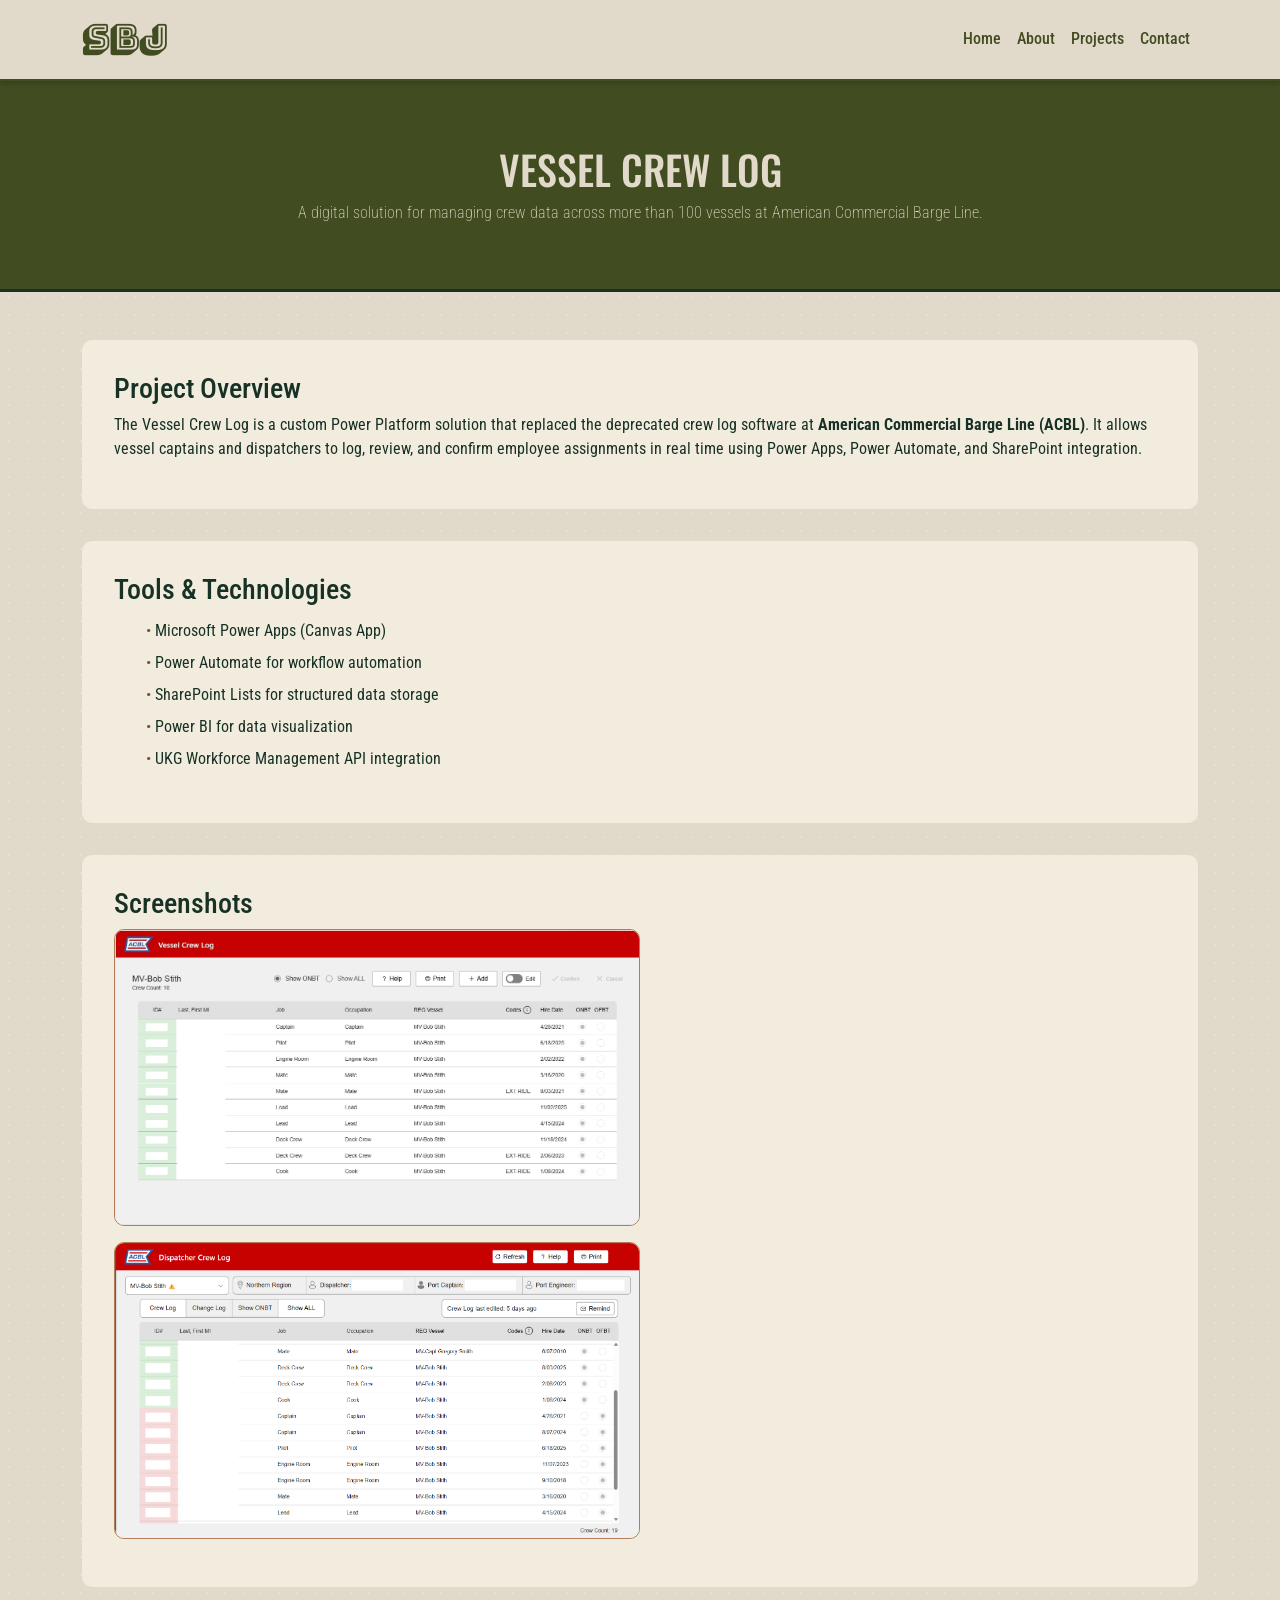
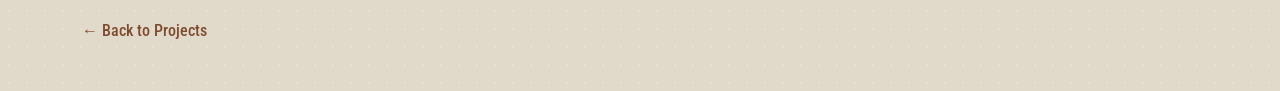
==== vessel-crew-log.html @ fe6d24fa "Initial commit Signed-off-by: Spencer Jessee <spencerjessee88@yahoo.com>" ====
<!doctype html>
<html lang="en">
<head>
  <meta charset="utf-8" />
  <meta name="viewport" content="width=device-width, initial-scale=1" />
  <title>Spencer's Projects | Vessel Crew Log</title>

  <!-- Bootstrap CSS -->
  <link
    href="https://cdn.jsdelivr.net/npm/bootstrap@5.3.3/dist/css/bootstrap.min.css"
    rel="stylesheet"
    integrity="sha384-QWTKZyjpPEjISv5WaRU9OFeRpok6YctnYmDr5pNlyT2bRjXh0JMhjY6hW+ALEwIH"
    crossorigin="anonymous"
  />

  <!-- Google Fonts -->
  <link rel="preconnect" href="https://fonts.googleapis.com">
  <link rel="preconnect" href="https://fonts.gstatic.com" crossorigin>
  <link href="https://fonts.googleapis.com/css2?family=Bungee+Shade&family=Oswald:wght@200..700&family=Roboto+Condensed:ital,wght@0,100..900;1,100..900&display=swap" rel="stylesheet">

  <!-- Custom CSS -->
  <link href="assets/css/style.css" rel="stylesheet" />
  <style>
    /* Page-specific CSS */
    .project-header {
      background-color: #424c21;
      color: #e1d9c9;
      padding: 4rem 0 3rem;
      text-align: center;
      border-bottom: 3px solid #173125;
    }

    .project-header h1 {
      font-family: "Oswald", sans-serif;
      font-size: 2.5rem;
    }

    .project-header p {
          color: #e1d9c9;
          font-weight: 200;
        }

    .project-section {
      background-color: #f2ecdf;
      border-radius: 10px;
      padding: 2rem;
      margin-bottom: 2rem;
    }

    .project-tools li {
      list-style: none;
      padding: 4px 0;
    }

    .project-tools li::before {
      content: "• ";
      color: #7f4b30;
    }

    .project-img {
      border-radius: 10px;
      margin-bottom: 1rem;
      border: 1px solid #b27d57;
      max-height: 350px;
      object-fit: cover;
    }

    .back-link {
      color: #7f4b30;
      text-decoration: none;
      font-weight: 500;
    }

    .back-link:hover {
      text-decoration: underline;
      color: #b27d57;
    }
  </style>
</head>

<body>
  <!-- Navbar -->
  <nav class="navbar navbar-expand-lg custom-navbar sticky-top">
    <div class="container">
      <a id="logoButton" class="navbar-brand logo-text" href="index.html">SBJ</a>
      <button class="navbar-toggler" data-bs-toggle="collapse" data-bs-target="#nav">
        <span class="navbar-toggler-icon"></span>
      </button>
      <div id="nav" class="collapse navbar-collapse">
        <ul class="navbar-nav ms-auto">
          <li class="nav-item"><a class="nav-link active" href="index.html">Home</a></li>
          <li class="nav-item"><a class="nav-link active" href="/index.html#about">About</a></li>
          <li class="nav-item"><a class="nav-link" href="/index.html#projects">Projects</a></li>
          <li class="nav-item"><a class="nav-link" href="/index.html#contact">Contact</a></li>
        </ul>
      </div>
    </div>
  </nav>

  <!-- Project Header -->
  <header class="project-header">
    <div class="container">
      <h1>VESSEL CREW LOG</h1>
      <p>A digital solution for managing crew data across more than 100 vessels at American Commercial Barge Line.</p>
    </div>
  </header>

  <!-- Project Content -->
  <section class="py-5">
    <div class="container">
      <div class="project-section">
        <h3>Project Overview</h3>
        <p>
          The Vessel Crew Log is a custom Power Platform solution that replaced the deprecated crew log software at 
          <strong>American Commercial Barge Line (ACBL)</strong>. It allows vessel captains and dispatchers to log, review, 
          and confirm employee assignments in real time using Power Apps, Power Automate, and SharePoint integration.
        </p>
      </div>

      <div class="project-section">
        <h3>Tools & Technologies</h3>
        <ul class="project-tools">
          <li>Microsoft Power Apps (Canvas App)</li>
          <li>Power Automate for workflow automation</li>
          <li>SharePoint Lists for structured data storage</li>
          <li>Power BI for data visualization</li>
          <li>UKG Workforce Management API integration</li>
        </ul>
      </div>

      <div class="project-section">
        <h3>Screenshots</h3>
        <div class="col-lg-6">
          <div>
            <img src="assets/img/crew-log-screenshot.jpeg" class="img-fluid project-img" alt="Crew Log Power App screenshot">
          </div>
          <div>
            <img src="assets/img/dispatcher-log-screenshot.PNG" class="img-fluid project-img" alt="Crew Log dashboard screenshot">
          </div>
        </div>
      </div>

      <a href="index.html#projects" class="back-link">&larr; Back to Projects</a>
    </div>
  </section>
</body>
</html>
---- assets/css/style.css ----
/* ----------------------------------
   GLOBAL
---------------------------------- */
html {
  scroll-padding-top: 80px;
}

body {
  background-color: #E1D9C9; /* SAND */
  color: #173125; /* FOREST */
  font-family: "Roboto Condensed", sans-serif;
  font-optical-sizing: auto;
  background-image: radial-gradient(#ffffff30 1px, transparent 1px);
  background-size: 18px 18px;
}

section {
  padding-top: 5rem;
  padding-bottom: 5rem;
}

/* ----------------------------------
   NAVBAR
---------------------------------- */
.custom-navbar {
  background-color: #E1D9C9; /* SAND */
  border-bottom: 2px solid #424C21; /* MOSS */
  box-shadow: 0 2px 6px rgba(0, 0, 0, 0.2)
}

.nav-link {
  color: #424C21 !important; /* MOSS */
  font-weight: 500;
}

.nav-link:hover {
  color: #7F4B30 !important; /* OCHRE */
}


/* ----------------------------------
   LOGO (SBJ)
---------------------------------- */
.logo-text {
  font-family: "Bungee Shade", sans-serif;
  font-size: 2.2rem;
  font-weight: bold;
  letter-spacing: 1px;
  color: #424C21; /* MOSS */
  transition: transform 0.3s ease;
}

.logo-text:hover {
  transform: scale(1.1) rotate(-2deg);
}

/* When clicked */
.logo-active {
  color: #424C21 !important; /* MOSS */
}

/* Override bootstrap forcing black */
#logoButton:hover,
#logoButton:active,
#logoButton:focus,
#logoButton:visited {
  color: #424C21 !important;
}


/* ----------------------------------
   HOME SECTION
---------------------------------- */
#home h1 {
  font-size: 3.2rem;
  color: #424C21; /* MOSS */
  font-family: "Oswald", sans-serif;
}

#home .lead {
  color: #7F4B30; /* OCHRE */
  font-size: 1.25rem;
  margin-bottom: 1.5rem;
}

#home .img-fluid {
  border-radius: 12px;
  box-shadow: 0 6px 16px rgba(0, 0, 0, 0.18);
}


/* ----------------------------------
   BUTTONS
---------------------------------- */
.custom-button {
  background-color: #7F4B30; /* OCHRE */
  color: #fff;
  padding: 0.65rem 1.4rem;
  font-size: 1.1rem;
  border-radius: 8px;
  transition: 0.2s ease;
  box-shadow: 0 3px 6px rgba(0, 0, 0, 0.3);
}

.custom-button:hover,
.custom-button:active,
.custom-button.active-btn {
  background-color: #B27D57; /* COFFEE */
  color: #fff;
}


/* ----------------------------------
   ABOUT SECTION
---------------------------------- */
#about {
  background-color: #212E40; /* BASALT */
  color: #E1D9C9;
}

#about p {
  text-align: center;
  font-size: 1.05rem;
}


/* ----------------------------------
   ICONS
---------------------------------- */
.icon {
  width: 75px;
  height: 75px;
  margin: 0 auto 10px;
  object-fit: contain;
}


/* ----------------------------------
   PROJECT CARDS
---------------------------------- */
#projects {
  font-family: "Oswald", sans-serif;
}
.custom-card {
  background-color: #F2ECDF; /* light sand */
  border: 1px solid #B27D57; /* COFFEE */
  color: #424C21; /* MOSS */
  border-radius: 12px;
  transition: transform 0.2s ease, box-shadow 0.2s ease;
}

.custom-card:hover {
  transform: translateY(-5px);
  box-shadow: 0 6px 14px rgba(0, 0, 0, 0.15);
}

.custom-card .card-img-top {
  height: 200px;
  object-fit: cover;
  filter: brightness(0.95);
}

.custom-card .card-title {
  color: #7F4B30; /* OCHRE */
  font-weight: 600;
  margin-bottom: 0.75rem;
}

.custom-card .card-text {
  color: #424C21; /* MOSS */
}


/* ----------------------------------
   CONTACT SECTION
---------------------------------- */
.contact-icon {
  width: 24px;
  height: 24px;
  filter: invert(29%) sepia(6%) saturate(1458%) hue-rotate(45deg) brightness(90%) contrast(85%);
}

.contact-link {
  color: #424C21; /* MOSS */
  text-decoration: none;
}

.contact-link:hover {
  color: #7F4B30; /* OCHRE */
  text-decoration: underline;
}

/* ----------------------------------
   FOOTER SECTION
---------------------------------- */
footer {
  background-color: #212E40;
  color: #E1D9C9;
  font-weight: 200;
}
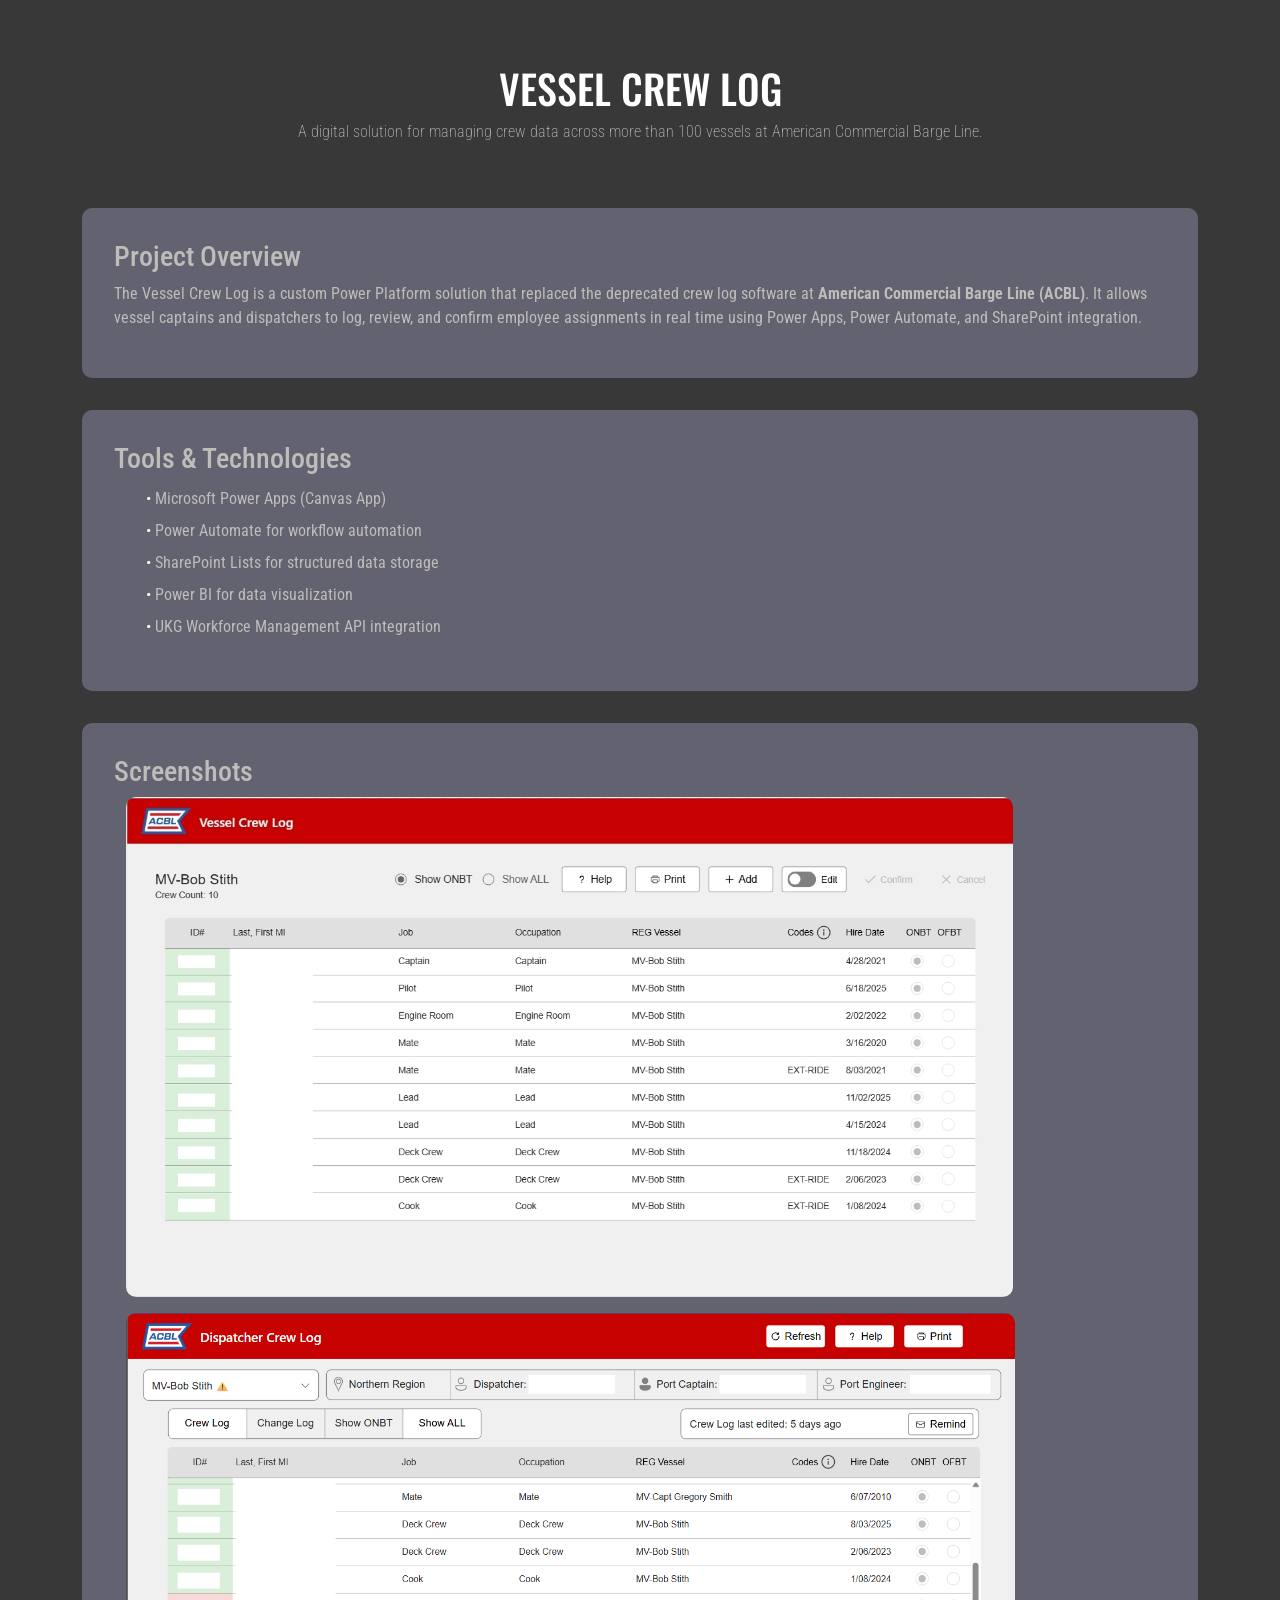
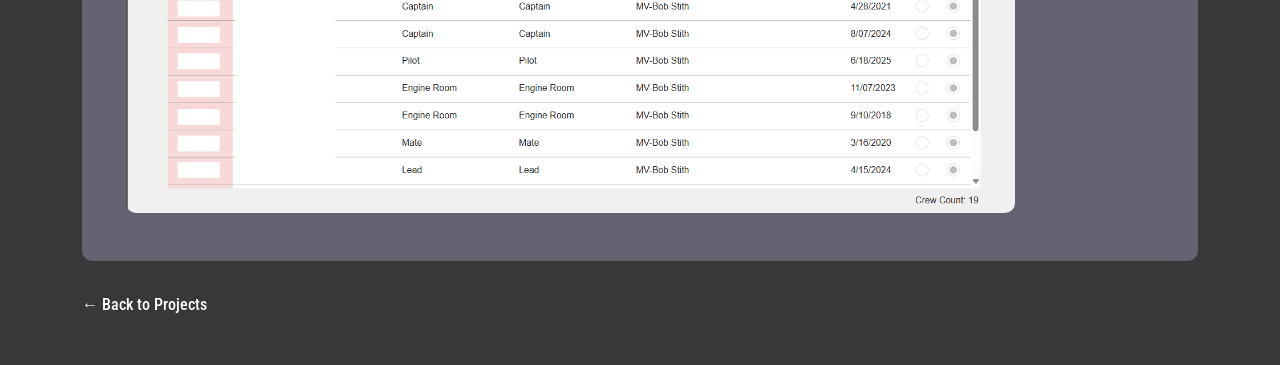
==== commit 620bbe40: "changed color palette" ====
--- a/vessel-crew-log.html
+++ b/vessel-crew-log.html
@@ -20,83 +20,10 @@
 
   <!-- Custom CSS -->
   <link href="assets/css/style.css" rel="stylesheet" />
-  <style>
-    /* Page-specific CSS */
-    .project-header {
-      background-color: #424c21;
-      color: #e1d9c9;
-      padding: 4rem 0 3rem;
-      text-align: center;
-      border-bottom: 3px solid #173125;
-    }
 
-    .project-header h1 {
-      font-family: "Oswald", sans-serif;
-      font-size: 2.5rem;
-    }
-
-    .project-header p {
-          color: #e1d9c9;
-          font-weight: 200;
-        }
-
-    .project-section {
-      background-color: #f2ecdf;
-      border-radius: 10px;
-      padding: 2rem;
-      margin-bottom: 2rem;
-    }
-
-    .project-tools li {
-      list-style: none;
-      padding: 4px 0;
-    }
-
-    .project-tools li::before {
-      content: "• ";
-      color: #7f4b30;
-    }
-
-    .project-img {
-      border-radius: 10px;
-      margin-bottom: 1rem;
-      border: 1px solid #b27d57;
-      max-height: 350px;
-      object-fit: cover;
-    }
-
-    .back-link {
-      color: #7f4b30;
-      text-decoration: none;
-      font-weight: 500;
-    }
-
-    .back-link:hover {
-      text-decoration: underline;
-      color: #b27d57;
-    }
-  </style>
 </head>
 
 <body>
-  <!-- Navbar -->
-  <nav class="navbar navbar-expand-lg custom-navbar sticky-top">
-    <div class="container">
-      <a id="logoButton" class="navbar-brand logo-text" href="index.html">SBJ</a>
-      <button class="navbar-toggler" data-bs-toggle="collapse" data-bs-target="#nav">
-        <span class="navbar-toggler-icon"></span>
-      </button>
-      <div id="nav" class="collapse navbar-collapse">
-        <ul class="navbar-nav ms-auto">
-          <li class="nav-item"><a class="nav-link active" href="index.html">Home</a></li>
-          <li class="nav-item"><a class="nav-link active" href="/index.html#about">About</a></li>
-          <li class="nav-item"><a class="nav-link" href="/index.html#projects">Projects</a></li>
-          <li class="nav-item"><a class="nav-link" href="/index.html#contact">Contact</a></li>
-        </ul>
-      </div>
-    </div>
-  </nav>
-
   <!-- Project Header -->
   <header class="project-header">
     <div class="container">
@@ -130,7 +57,7 @@
 
       <div class="project-section">
         <h3>Screenshots</h3>
-        <div class="col-lg-6">
+        <div class="container">
           <div>
             <img src="assets/img/crew-log-screenshot.jpeg" class="img-fluid project-img" alt="Crew Log Power App screenshot">
           </div>
--- a/assets/css/style.css
+++ b/assets/css/style.css
@@ -1,16 +1,26 @@
 /* ----------------------------------
    GLOBAL
 ---------------------------------- */
+:root {
+  --charcoal: #383838;
+  --white: #FFFFFF;
+  --canvas: #EAE6E0;
+  --mist: #737071;
+  --lunar: #bebdba;
+  --black: #000000;
+  --graphite: #303232;
+  --grid: #636270;
+}
+
 html {
   scroll-padding-top: 80px;
 }
 
 body {
-  background-color: #E1D9C9; /* SAND */
-  color: #173125; /* FOREST */
+  background-color: var(--charcoal);
+  color: var(--white);
   font-family: "Roboto Condensed", sans-serif;
   font-optical-sizing: auto;
-  background-image: radial-gradient(#ffffff30 1px, transparent 1px);
   background-size: 18px 18px;
 }
 
@@ -23,18 +33,25 @@
    NAVBAR
 ---------------------------------- */
 .custom-navbar {
-  background-color: #E1D9C9; /* SAND */
-  border-bottom: 2px solid #424C21; /* MOSS */
-  box-shadow: 0 2px 6px rgba(0, 0, 0, 0.2)
+  background-color: var(--charcoal);
+  box-shadow: 0 2px 6px rgba(0, 0, 0, 0.2);
+}
+
+.navbar-collapse {
+  padding-right: 2rem;
 }
 
 .nav-link {
-  color: #424C21 !important; /* MOSS */
+  color: var(--white) !important;
   font-weight: 500;
+  transition: transform 0.3s ease;
+  display: inline-block;
+  transform-origin: center;
 }
 
 .nav-link:hover {
-  color: #7F4B30 !important; /* OCHRE */
+  color: var(--lunar) !important;
+  transform: scale(1.1);
 }
 
 
@@ -43,20 +60,15 @@
 ---------------------------------- */
 .logo-text {
   font-family: "Bungee Shade", sans-serif;
-  font-size: 2.2rem;
-  font-weight: bold;
+  font-size: 2rem;
+  font-weight: normal;
   letter-spacing: 1px;
-  color: #424C21; /* MOSS */
+  color: var(--white);
   transition: transform 0.3s ease;
 }
 
 .logo-text:hover {
   transform: scale(1.1) rotate(-2deg);
-}
-
-/* When clicked */
-.logo-active {
-  color: #424C21 !important; /* MOSS */
 }
 
 /* Override bootstrap forcing black */
@@ -64,7 +76,7 @@
 #logoButton:active,
 #logoButton:focus,
 #logoButton:visited {
-  color: #424C21 !important;
+  color: var(--white) !important;
 }
 
 
@@ -73,12 +85,12 @@
 ---------------------------------- */
 #home h1 {
   font-size: 3.2rem;
-  color: #424C21; /* MOSS */
+  color: var(--white);
   font-family: "Oswald", sans-serif;
 }
 
 #home .lead {
-  color: #7F4B30; /* OCHRE */
+  color: var(--lunar);
   font-size: 1.25rem;
   margin-bottom: 1.5rem;
 }
@@ -93,7 +105,7 @@
    BUTTONS
 ---------------------------------- */
 .custom-button {
-  background-color: #7F4B30; /* OCHRE */
+  background-color: var(--graphite);
   color: #fff;
   padding: 0.65rem 1.4rem;
   font-size: 1.1rem;
@@ -105,7 +117,7 @@
 .custom-button:hover,
 .custom-button:active,
 .custom-button.active-btn {
-  background-color: #B27D57; /* COFFEE */
+  background-color: var(--mist);
   color: #fff;
 }
 
@@ -114,8 +126,8 @@
    ABOUT SECTION
 ---------------------------------- */
 #about {
-  background-color: #212E40; /* BASALT */
-  color: #E1D9C9;
+  background-color: var(--grid);
+  color: var(--lunar);
 }
 
 #about p {
@@ -142,9 +154,8 @@
   font-family: "Oswald", sans-serif;
 }
 .custom-card {
-  background-color: #F2ECDF; /* light sand */
-  border: 1px solid #B27D57; /* COFFEE */
-  color: #424C21; /* MOSS */
+  background-color: var(--white);
+  border: 1px solid var(--black);
   border-radius: 12px;
   transition: transform 0.2s ease, box-shadow 0.2s ease;
 }
@@ -156,18 +167,18 @@
 
 .custom-card .card-img-top {
   height: 200px;
-  object-fit: cover;
+  object-fit: fill;
   filter: brightness(0.95);
 }
 
 .custom-card .card-title {
-  color: #7F4B30; /* OCHRE */
+  color: var(--charcoal);
   font-weight: 600;
   margin-bottom: 0.75rem;
 }
 
 .custom-card .card-text {
-  color: #424C21; /* MOSS */
+  color: var(--mist);
 }
 
 
@@ -177,16 +188,15 @@
 .contact-icon {
   width: 24px;
   height: 24px;
-  filter: invert(29%) sepia(6%) saturate(1458%) hue-rotate(45deg) brightness(90%) contrast(85%);
+  filter: brightness(50%) contrast(80%);
 }
 
 .contact-link {
-  color: #424C21; /* MOSS */
+  color: var(--lunar);
   text-decoration: none;
 }
 
-.contact-link:hover {
-  color: #7F4B30; /* OCHRE */
+.contact-link:hover { 
   text-decoration: underline;
 }
 
@@ -194,7 +204,63 @@
    FOOTER SECTION
 ---------------------------------- */
 footer {
-  background-color: #212E40;
-  color: #E1D9C9;
+  border-top: 1 solid var(--white);
+  background-color: var(--charcoal);
+  color: var(--lunar);
   font-weight: 200;
 }
+
+
+/* ----------------------------------
+   VESSEL CREW LOG PROJECT
+---------------------------------- */
+.project-header {
+      color: var(--white);
+      padding: 4rem 0 0;
+      text-align: center;
+    }
+
+.project-header h1 {
+  font-family: "Oswald", sans-serif;
+  font-size: 2.5rem;
+}
+
+.project-header p {
+      color: var(--lunar);
+      font-weight: 200;
+    }
+
+.project-section {
+  background-color: var(--grid);
+  color: var(--lunar);
+  border-radius: 10px;
+  padding: 2rem;
+  margin-bottom: 2rem;
+}
+
+.project-tools li {
+  list-style: none;
+  padding: 4px 0;
+}
+
+.project-tools li::before {
+  content: "• ";
+  color: var(--white);
+}
+
+.project-img {
+  border-radius: 10px;
+  margin-bottom: 1rem;
+  max-height: 500px;
+  object-fit: fill;
+}
+
+.back-link {
+  color: var(--white);
+  text-decoration: none;
+  font-weight: 500;
+}
+
+.back-link:hover {
+  color: var(--mist);
+}
